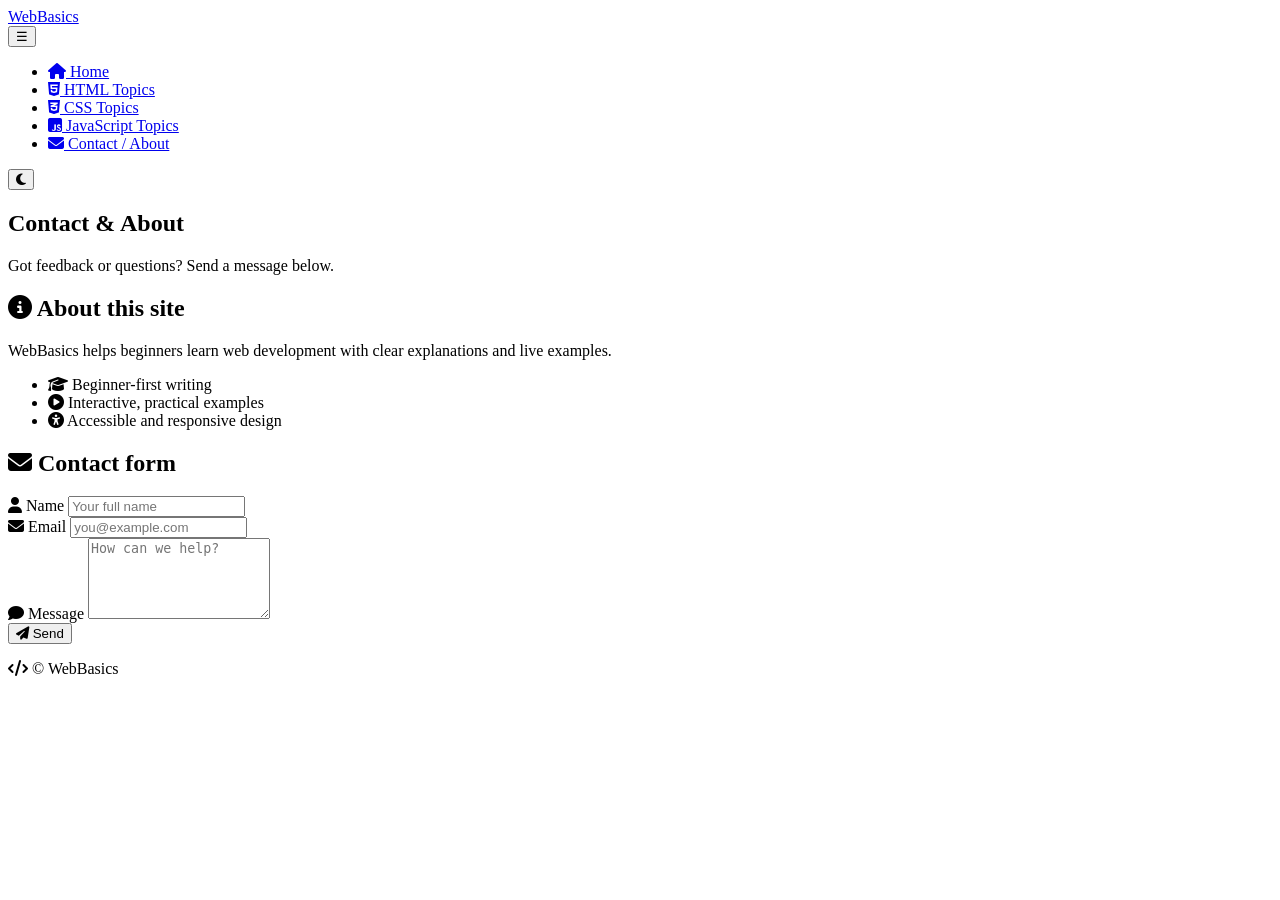
==== contact.html @ e2969c9d "Add files via upload" ====
<!DOCTYPE html>
<html lang="en" data-theme="light">
  <head>
    <meta charset="utf-8">
    <meta name="viewport" content="width=device-width, initial-scale=1">
    <title>Contact & About — WebBasics</title>
    <link href="https://fonts.googleapis.com/css2?family=Inter:wght@400;600;700&display=swap" rel="stylesheet">
    <link rel="stylesheet" href="https://cdnjs.cloudflare.com/ajax/libs/font-awesome/6.4.0/css/all.min.css">
    <link rel="stylesheet" href="./css/style.css">
  </head>
  <body>
    <header class="site-header">
      <div class="container header-inner">
        <a class="brand" href="index.html">WebBasics</a>
        <nav class="site-nav" aria-label="Primary">
          <button class="nav-toggle" aria-expanded="false" aria-controls="primary-nav">☰</button>
          <ul id="primary-nav" class="nav-list">
            <li><a class="nav-link" href="index.html"><i class="fas fa-home"></i> Home</a></li>
            <li><a class="nav-link" href="html.html"><i class="fab fa-html5"></i> HTML Topics</a></li>
            <li><a class="nav-link" href="css.html"><i class="fab fa-css3-alt"></i> CSS Topics</a></li>
            <li><a class="nav-link" href="javascript.html"><i class="fab fa-js-square"></i> JavaScript Topics</a></li>
            <li><a class="nav-link active" href="contact.html"><i class="fas fa-envelope"></i> Contact / About</a></li>
          </ul>
        </nav>
        <div class="header-actions">
          <button id="themeToggle" class="btn btn-secondary" aria-pressed="false" aria-label="Toggle theme"><i class="fas fa-moon"></i></button>
        </div>
      </div>
    </header>

    <main class="site-main">
      <section class="section">
        <div class="container">
          <h1>Contact & About</h1>
          <p class="lead">Got feedback or questions? Send a message below.</p>

          <div class="grid two">
            <article>
              <h2><i class="fas fa-info-circle"></i> About this site</h2>
              <p>WebBasics helps beginners learn web development with clear explanations and live examples.</p>
              <ul>
                <li><i class="fas fa-graduation-cap"></i> Beginner-first writing</li>
                <li><i class="fas fa-play-circle"></i> Interactive, practical examples</li>
                <li><i class="fas fa-universal-access"></i> Accessible and responsive design</li>
              </ul>
            </article>

            <article>
              <h2><i class="fas fa-envelope"></i> Contact form</h2>
              <!-- Client-side validation will be handled in JS -->
              <form id="contactForm" novalidate>
                <div class="form-field">
                  <label for="name"><i class="fas fa-user"></i> Name</label>
                  <input id="name" name="name" type="text" required placeholder="Your full name">
                  <small class="error" aria-live="polite"></small>
                </div>

                <div class="form-field">
                  <label for="email"><i class="fas fa-envelope"></i> Email</label>
                  <input id="email" name="email" type="email" required placeholder="you@example.com">
                  <small class="error" aria-live="polite"></small>
                </div>

                <div class="form-field">
                  <label for="message"><i class="fas fa-comment"></i> Message</label>
                  <textarea id="message" name="message" rows="5" required placeholder="How can we help?"></textarea>
                  <small class="error" aria-live="polite"></small>
                </div>

                <div class="form-actions">
                  <button class="btn btn-primary" type="submit"><i class="fas fa-paper-plane"></i> Send</button>
                  <p id="formStatus" role="status" aria-live="polite"></p>
                </div>
              </form>
            </article>
          </div>
        </div>
      </section>
    </main>

    <footer class="site-footer">
      <div class="container footer-inner">
        <p><i class="fas fa-code"></i> © <span id="year"></span> WebBasics</p>
      </div>
    </footer>

    <script src="./js/main.js" defer></script>
  </body>
  </html>
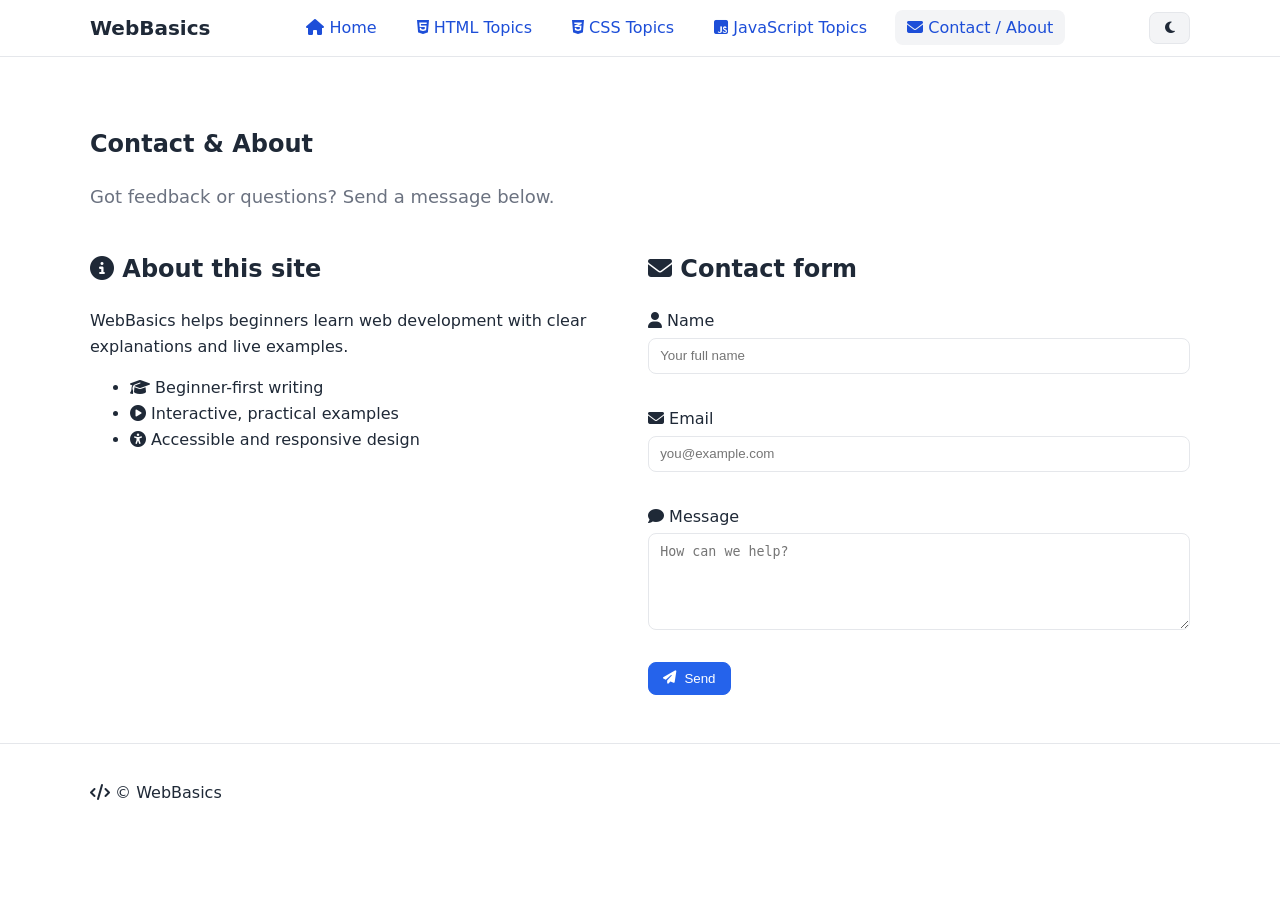
==== commit 881112ac: "Update contact.html" ====
--- a/contact.html
+++ b/contact.html
@@ -6,7 +6,7 @@
     <title>Contact & About — WebBasics</title>
     <link href="https://fonts.googleapis.com/css2?family=Inter:wght@400;600;700&display=swap" rel="stylesheet">
     <link rel="stylesheet" href="https://cdnjs.cloudflare.com/ajax/libs/font-awesome/6.4.0/css/all.min.css">
-    <link rel="stylesheet" href="./css/style.css">
+    <link rel="stylesheet" href="style.css">
   </head>
   <body>
     <header class="site-header">
@@ -89,3 +89,4 @@
   </html>
 
 
+
--- a/style.css
+++ b/style.css
@@ -0,0 +1,139 @@
+/* Base theme variables */
+:root {
+  --bg: #ffffff;
+  --text: #1f2937;
+  --muted: #6b7280;
+  --primary: #2563eb;
+  --primary-contrast: #ffffff;
+  --surface: #f3f4f6;
+  --border: #e5e7eb;
+  --link: #1d4ed8;
+}
+
+[data-theme="dark"] {
+  --bg: #0b1020;
+  --text: #e5e7eb;
+  --muted: #9ca3af;
+  --primary: #60a5fa;
+  --primary-contrast: #0b1020;
+  --surface: #121a2e;
+  --border: #1f2a44;
+  --link: #93c5fd;
+}
+
+/* Reset and typography */
+* { box-sizing: border-box; }
+html, body { margin: 0; padding: 0; }
+html { scroll-behavior: smooth; }
+body {
+  font-family: Inter, system-ui, -apple-system, Segoe UI, Roboto, Arial, sans-serif;
+  background: var(--bg);
+  color: var(--text);
+  line-height: 1.6;
+}
+
+img { max-width: 100%; display: block; }
+a { color: var(--link); text-decoration: none; }
+a:hover { text-decoration: underline; }
+
+/* Layout */
+.container { width: min(1100px, 92%); margin: 0 auto; }
+.section { padding: 3rem 0; }
+.section.alt { background: var(--surface); }
+.section-header { margin-bottom: 1rem; }
+.lead { color: var(--muted); font-size: 1.125rem; }
+
+/* Header */
+.site-header { position: sticky; top: 0; background: var(--bg); border-bottom: 1px solid var(--border); z-index: 50; }
+.header-inner { display: flex; align-items: center; justify-content: space-between; gap: 1rem; padding: 0.75rem 0; }
+.brand { font-weight: 700; font-size: 1.25rem; color: var(--text); }
+
+.site-nav .nav-toggle { display: none; }
+.nav-list { display: flex; gap: 1rem; list-style: none; margin: 0; padding: 0; }
+.nav-link { padding: 0.5rem 0.75rem; border-radius: 0.5rem; }
+.nav-link.active, .nav-link:focus, .nav-link:hover { background: var(--surface); text-decoration: none; }
+
+.header-actions { display: flex; align-items: center; gap: 0.5rem; }
+
+/* Hero */
+.hero h1 { font-size: clamp(1.8rem, 3vw + 1rem, 2.5rem); margin: 0 0 0.5rem; }
+.cta-row { display: flex; flex-wrap: wrap; gap: 0.75rem; margin-top: 1rem; }
+
+/* Cards */
+.card-grid { display: grid; grid-template-columns: repeat(auto-fit, minmax(240px, 1fr)); gap: 1rem; }
+.card { background: var(--bg); border: 1px solid var(--border); border-radius: 0.75rem; padding: 1rem; box-shadow: 0 1px 0 rgba(0,0,0,0.02); }
+.card h3 { margin-top: 0.25rem; }
+
+/* Features */
+.feature-list { display: grid; gap: 0.5rem; padding-left: 1rem; }
+
+/* Footer */
+.site-footer { border-top: 1px solid var(--border); }
+.footer-inner { display: flex; align-items: center; justify-content: space-between; padding: 1.25rem 0; gap: 1rem; }
+.footer-nav { list-style: none; display: flex; gap: 0.75rem; margin: 0; padding: 0; }
+
+/* Buttons */
+.btn { display: inline-flex; align-items: center; justify-content: center; gap: 0.5rem; border: 1px solid var(--border); background: var(--surface); color: var(--text); border-radius: 0.5rem; padding: 0.5rem 0.9rem; cursor: pointer; transition: transform .05s ease, background .2s ease; }
+.btn:hover { transform: translateY(-1px); text-decoration: none; }
+.btn:active { transform: translateY(0); }
+.btn-primary { background: var(--primary); color: var(--primary-contrast); border-color: var(--primary); }
+.btn-outline { background: transparent; border-color: var(--primary); color: var(--primary); }
+.btn-link { border: none; background: transparent; color: var(--link); padding: 0; }
+.btn-small { padding: 0.35rem 0.6rem; font-size: 0.9rem; }
+
+/* Topics */
+.topic + .topic { margin-top: 1rem; }
+.topic h2 { margin: 0; }
+.collapse-toggle { all: unset; cursor: pointer; display: inline-flex; align-items: center; gap: 0.5rem; padding: 0.25rem 0; font-weight: 600; }
+.collapse-toggle::after { content: '▾'; transition: transform .2s ease; }
+.collapse-toggle[aria-expanded="false"]::after { transform: rotate(-90deg); }
+.topic-content { padding: 0.5rem 0 0.75rem; }
+
+.example { border: 1px solid var(--border); border-radius: 0.5rem; overflow: hidden; background: var(--bg); }
+.example-toolbar { display: flex; gap: 0.5rem; padding: 0.5rem; background: var(--surface); border-bottom: 1px solid var(--border); }
+.example-body { padding: 0.75rem; }
+.example-body.two-col { display: grid; grid-template-columns: 1fr; gap: 0.75rem; }
+.code { background: #0b1221; color: #cde3ff; padding: 0.75rem; border-radius: 0.5rem; overflow: auto; }
+.preview { padding: 0.75rem; border: 1px dashed var(--border); border-radius: 0.5rem; }
+
+/* Hide elements with aria-hidden="true" */
+[aria-hidden="true"] { display: none !important; }
+
+/* Code blocks */
+pre { margin: 0; }
+pre code { font-family: ui-monospace, SFMono-Regular, Menlo, Monaco, Consolas, "Liberation Mono", monospace; font-size: 0.95rem; display: block; white-space: pre; }
+
+/* Page layout with sticky ToC */
+.layout { display: grid; grid-template-columns: 260px 1fr; gap: 1.25rem; align-items: start; }
+.toc { position: sticky; top: 68px; border: 1px solid var(--border); border-radius: 0.5rem; padding: 0.75rem; background: var(--bg); max-height: calc(100vh - 88px); overflow: auto; }
+.toc h2 { margin-top: 0; font-size: 1rem; }
+.toc nav { display: grid; gap: 0.25rem; }
+.toc a { color: var(--text); padding: 0.35rem 0.5rem; border-radius: 0.4rem; text-decoration: none; }
+.toc a.active, .toc a:hover { background: var(--surface); }
+.topic-nav-bottom { display: flex; justify-content: space-between; gap: 0.5rem; margin-top: 0.75rem; }
+
+/* Forms */
+.grid.two { display: grid; grid-template-columns: 1fr; gap: 1rem; }
+.form-field { display: grid; gap: 0.25rem; margin-bottom: 0.75rem; }
+input, textarea { width: 100%; padding: 0.6rem 0.7rem; border: 1px solid var(--border); background: var(--bg); color: var(--text); border-radius: 0.5rem; }
+.form-actions { display: flex; align-items: center; gap: 0.75rem; }
+.error { color: #ef4444; min-height: 1.2em; display: inline-block; }
+
+/* Responsive */
+@media (min-width: 720px) {
+  .example-body.two-col { grid-template-columns: 1fr 1fr; }
+  .grid.two { grid-template-columns: 1fr 1fr; }
+}
+
+@media (max-width: 880px) {
+  .site-nav .nav-toggle { display: inline-flex; background: transparent; border: 1px solid var(--border); border-radius: 0.4rem; padding: 0.35rem 0.5rem; }
+  .nav-list { display: none; position: absolute; top: 56px; right: 4%; flex-direction: column; background: var(--bg); border: 1px solid var(--border); border-radius: 0.5rem; padding: 0.5rem; }
+  .nav-list.open { display: flex; }
+}
+
+@media (max-width: 1024px) {
+  .layout { grid-template-columns: 1fr; }
+  .toc { position: relative; top: 0; max-height: none; }
+}
+
+
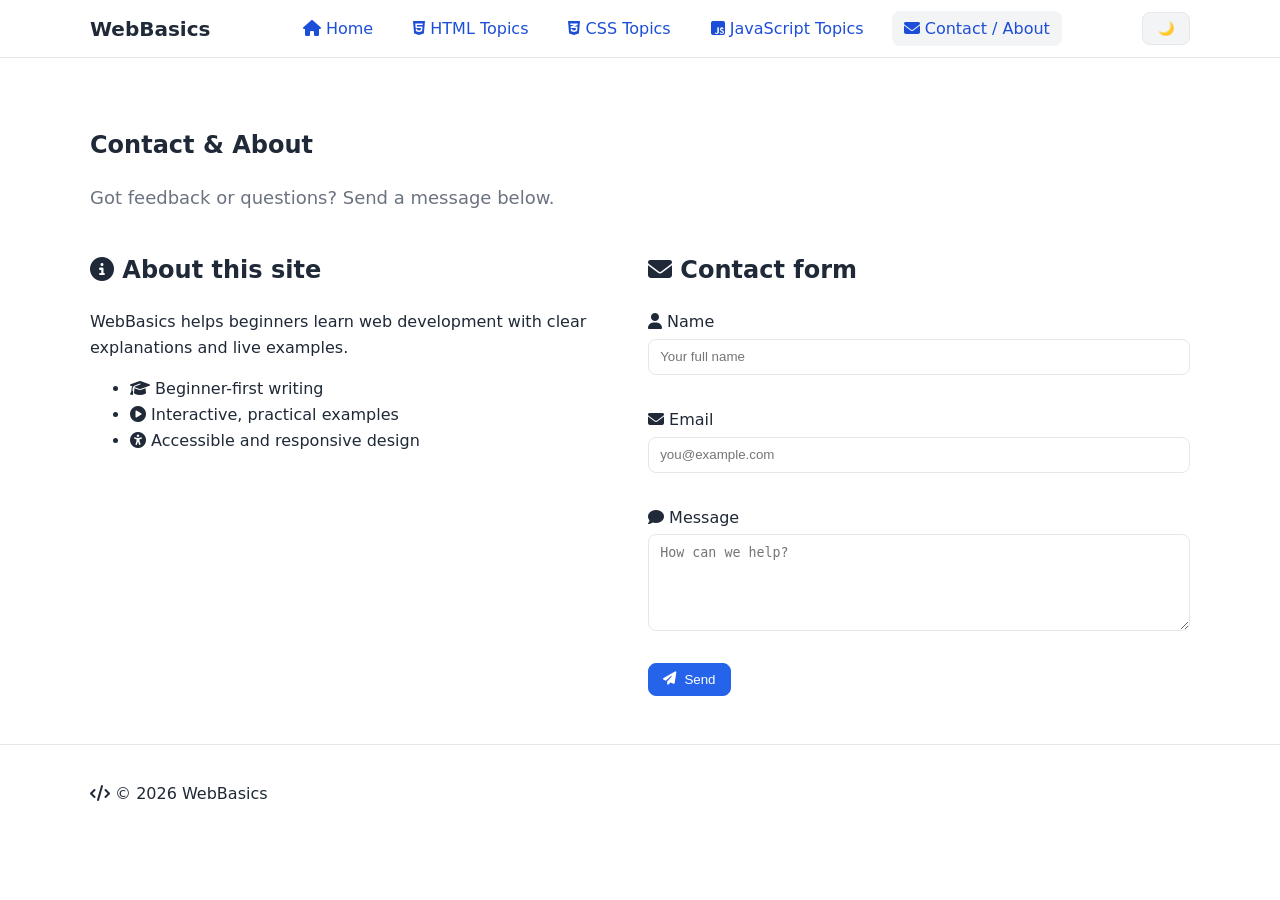
==== commit 3c76e7f4: "Update contact.html" ====
--- a/contact.html
+++ b/contact.html
@@ -84,9 +84,10 @@
       </div>
     </footer>
 
-    <script src="./js/main.js" defer></script>
+    <script src="main.js" defer></script>
   </body>
   </html>
 
 
 
+
